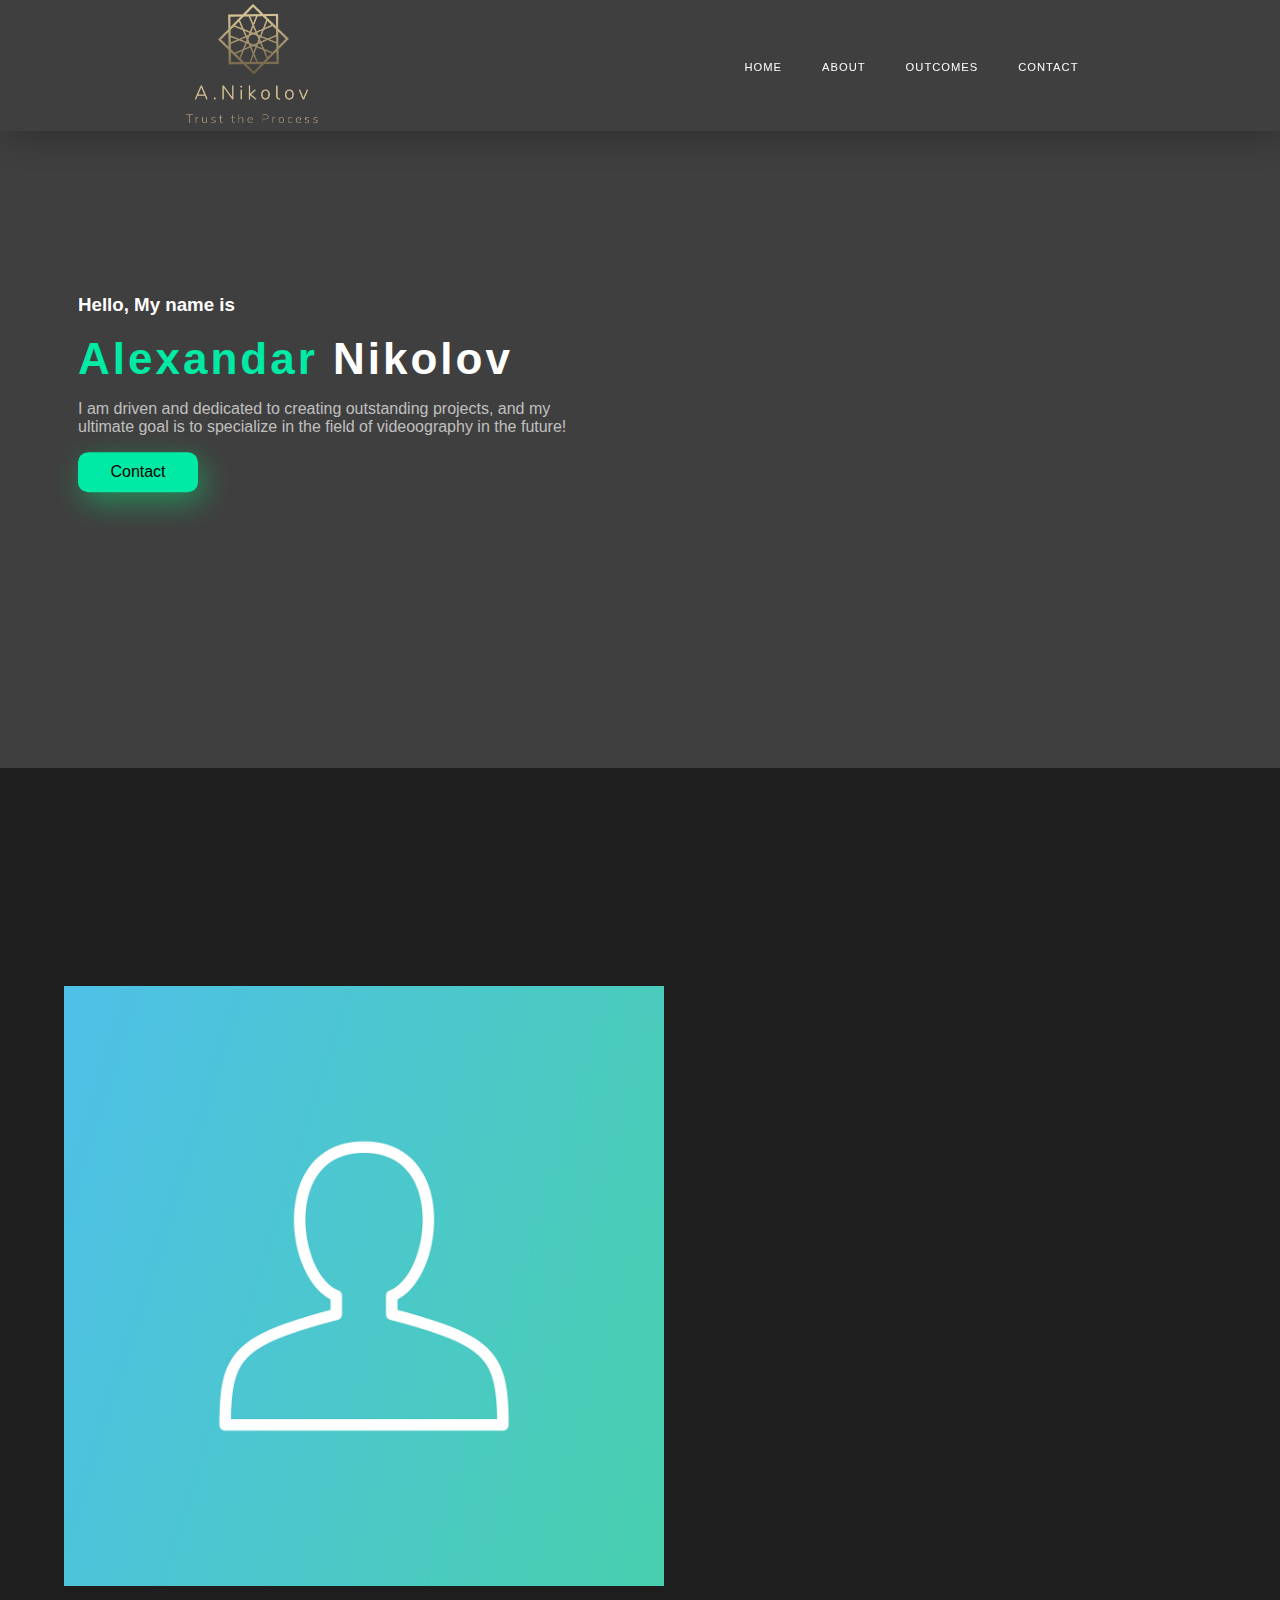
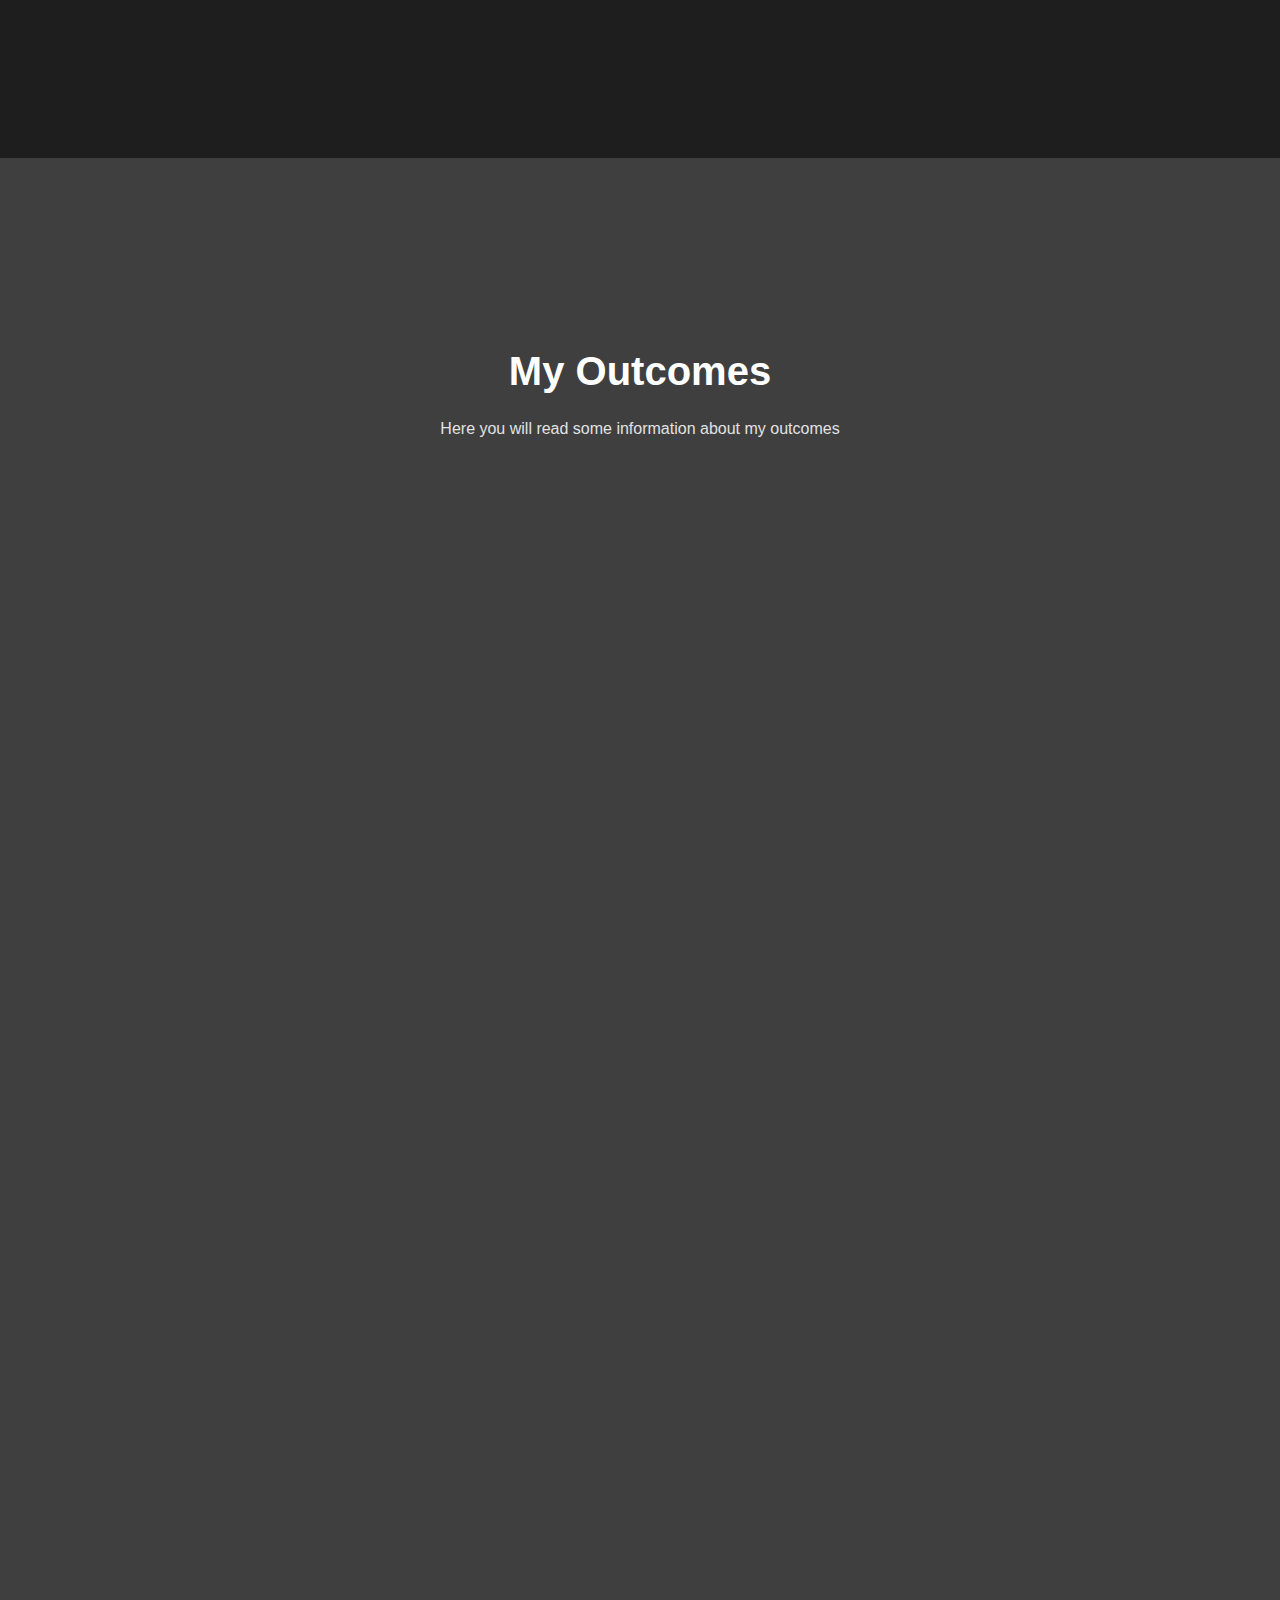
==== index.html @ 7e5e8412 "first commit" ====
<!DOCTYPE html>
<html lang="en">
<head>
    <meta charset="UTF-8">
    <meta http-equiv="X-UA-Compatible" content="IE-edge">
    <meta name="viewport" content="width-device-width, initial-scale=1.0">
    <title>Portfolio</title>
    <link rel="stylesheet" href="styles.css">
    <link href="https://unpkg.com/aos@2.3.1/dist/aos.css" rel="stylesheet">
</head>
<body>
    <section id="header">
        <nav>
            <a class="logo" href="#header">
               <img src="img/Logo.png" alt="logo"/>
            </a>
            <ul class="menu">
                <li><a href="#header">Home</a></li>
                <li><a href="#about">About</a></li>
                <li><a href="#work">Outcomes</a></li>
                <li><a href="#contact">Contact</a></li>                   
            </ul>
        </nav>
        <div class="header-heading">
            <h3>Hello, My name is</h3>
            <h1><span>Alexandar</span> Nikolov</h1>
            <p>I am driven and dedicated to creating outstanding projects, and my ultimate goal is to specialize in the field of videoography in the future!</p>
            <a class="header-btn" href="#contact">Contact</a>
        </div>
        
    </section>

    <section id="about" data-aos="fade-down">
        <div class="about-img">
            <img src="img/About.png" alt="about-image">
        </div>
        <div class="about-text" data-aos="fade-up">
            <h2>Web<span>Developer</span></h2>
            <h3>I am a driven Web Developer With A Vission</h3>
            <p>I am an international student from Bulgaria, currently pursuing a specialization in Media within the ICT program at Fontys Hogeschool. 
               I am dedicated to Delivering the best products possible and doing my best to developing and bettering my professional self
            </p>
            <button class="header-btn" href="#work">Read More</button>
        </div>

    </section>

    <section id="work">
        <div class="work-heading">
            <h1>My Outcomes</h1>
            <p>Here you will read some information about my outcomes</p>
        </div>
        <div class="work-container">
<!--Interactive media-->
            <div class="work-box" data-aos="fade-left">
                <div class="work-img">
                    <img src="img/prototyping.png">
                </div>

                <div class="work-text">
                    <h4>Technical skills</h4>
                    <p>Interactive Media, Design, Development</p>
                    <a class="header-btn" href="t_skills.html">Read</a>
                </div>
            </div>
<!--Proffesional skills-->
            <div class="work-box" data-aos="fade-down">
                <div class="work-img">
                    <img src="img/persona.png">
                </div>

                <div class="work-text">
                    <h4>Proffesional skills</h4>
                    <p>Research, Communication</p>
                    <a class="header-btn" href="p_skills.html">Read</a>
                </div>
            </div>

<!--Profesional Identity-->
            <div class="work-box" data-aos="fade-right">
                <div class="work-img">
                    <img src="img/Poster.png">
                </div>

                <div class="work-text">
                    <h4>Profesional Identity</h4>
                    <p>Changes in My Profesional Identity</p>
                    <a class="header-btn" href="pr_identity.html">Read</a>
                </div>
            </div>

        </div>
    </section>
<!--Contact-->
    <section id="contact" data-aos="fade-down">
        <div class="work-heading">
            <h1>Contact Me</h1>
            <p>You can ask me questions here</p>
        </div>
        <form>      
            <input name="name" type="text" class="feedback-input" placeholder="Name" />   
            <input name="email" type="text" class="feedback-input" placeholder="Email" />
            <textarea name="text" class="feedback-input" placeholder="Comment"></textarea>
            <input type="submit" value="SUBMIT"/>
        </form>
    </section>

    <script src="https://unpkg.com/aos@2.3.1/dist/aos.js"></script>

    <script>
        AOS.init();
    </script>

</body>
---- styles.css ----
html{
    scroll-behavior: smooth;
}

body{
    margin: 0;
    padding: 0;
    box-sizing: border-box;
    background-color: #3f3f3f;
    font-family: 'poppins' , sans-serif;
}

ul{
    list-style: none;
}

a{
    text-decoration: none;

}

button{
    outline: none;
    border: none;
}

.logo img{
    width: 140px;
}

/* Navigation */

nav{
    display: flex;
    justify-content: space-around;
    align-items: center;
    box-shadow: 5px 10px 30px rgba(0, 0, 0, 0.2);
    position: fixed;
    left: 0;
    top: 0;
    width: 100%;
    z-index: 1;
    background-color: #3f3f3f;
}

nav ul{
    display: flex;
}

nav ul li a{
    font-family: 'poppins' , sans-serif;
    height: 40px;
    line-height: 43px;
    margin: 3px;
    padding: 0px 17px;
    display: flex;
    font-size: 0.7rem;
    text-transform: uppercase;
    font-weight: 500;
    color: #fff;
    letter-spacing: 1px;
    transition: 0.6s ease;
}

nav ul li a:hover{
    border-bottom: 2px solid #00e9a5;
    box-shadow: 5px 10px 30px rgba(0, 255, 128, 0.4);
}

.active{
    border-bottom: 2px solid #00e9a5;
    box-shadow: 5px 10px 30px rgba(0, 255, 128, 0.4);
}

#header{
    width: 100%;
    height: 768px;
    background-repeat: no-repeat;
    position: relative;
    background-size: cover;
    background-image: url();
}

.header-heading{
    width: 500px;
    position: absolute;
    left: 10%;
    top: 50%;
    color: #fff;
    transform: translate(-10%,-50%);
}

.header-heading h1{
    font-size: 44px;
    margin: 0px;
    letter-spacing: 3px;
}

.header-heading h1 span{
    color: #00e9a5;
}

.header-heading p{
    color: #c0c0c0;
}

.header-btn{
    width: 120px;
    height: 40px;
    display: flex;
    justify-content: center;
    align-items: center;
    background-color: #00e9a5;
    box-shadow: 5px 10px 30px rgba(0, 255, 128, 0.4);
    border-radius: 10px;
    color: #000;
    margin-top: 15px;
    transition: 0.6s ease-in-out;
}

/* About */
#about{
    width: 100%;
    height: 110vh;
    background-color: #1e1e1e;
    display: flex;
    box-sizing: border-box;
    align-items: center;
    justify-content: space-between;
    padding: 50px 5% 0px 5%;
    position: relative;
}

.about-img{
    width: 50%;
}

.about-img img{
    width: 600px;
}

.about-text{
    width: 45%;
    color: #fff;
}

.about-text h2{
    font-size: 2rem;
    font-weight: 600;
}

.about-text h2 span{
    color: #00e9a5;
}

.about-text h3{
    color: #00ff73;
}

.about-text p{
    width: 500px;
    color: #c0c0c0;
}

/* Work */

#work{
    width: 100%;
    height: 110vh;
    display: flex;
    box-sizing: border-box;
    align-items: center;
    justify-content: center;
    flex-direction: column;
    padding: 40px 0px;
}

.work-container{
    display: flex;
    align-items: center;
    justify-content: center;
}

.work-box{
    background-color: #fff;
    width: 370px;
    height: 490px;
    margin: 20px;
    border-radius: 10px;
    overflow: hidden;
    box-shadow: 2px 2px 12px rgba(0, 0, 0, 0.2);
    position: relative;
}

.work-img{
    width: 100%;
    height: 60%;
}

.work-img img{
    width: 100%;
    height: 100%;
}

.work-text{
    width: 100%;
    height: 35%;
    display: flex;
    align-items: center;
    justify-content: center;
    flex-direction: column;
}

.work-text p{
    text-align: center;
}

.work-heading{
    text-align: center;
    color: #fff;
    margin: 20px 0px;
}

.work-heading h1{
    font-size: 2.5rem;
}

.work-heading p{
    color: #e2e2e2;
}

/* Contact */
#contact{
    width: 100%;
    display: flex;
    align-items: center;
    justify-content: center;
    flex-direction: column;
    padding: 40px 0px;
    background: #1e1e1e;
}

form { 
  max-width:420px; 
  margin:50px auto; 
}

.feedback-input {
  color:white;
  font-family: Helvetica, Arial, sans-serif;
  font-weight:500;
  font-size: 18px;
  border-radius: 5px;
  line-height: 22px;
  background-color: transparent;
  border:2px solid #00e9a5;
  transition: all 0.3s;
  padding: 13px;
  margin-bottom: 15px;
  width:100%;
  box-sizing: border-box;
  outline:0;
}

.feedback-input:focus { 
  border:2px solid #00e9a5; 
}

textarea {
  height: 150px;
  line-height: 150%;
  resize:vertical;
}

[type="submit"] {
  font-family: 'Montserrat', Arial, Helvetica, sans-serif;
  width: 100%;
  background:#00e9a5;
  border-radius:5px;
  border:0;
  cursor:pointer;
  color:white;
  font-size:24px;
  padding-top:10px;
  padding-bottom:10px;
  transition: all 0.3s;
  margin-top:-4px;
  font-weight:700;
}
[type="submit"]:hover { 
  background:rgba(0, 255, 128, 0.4); 
}

/* Background */

#hero {
    background-color: #3f3f3f;
    position: relative;
    overflow: hidden;
    font-family: "Montserrat", sans-serif;
    z-index: 0;
    margin-top: 1vh;
}
  
.cube {
    position: absolute;
    top: 80vh;
    left: 45vw;
    width: 10px;
    height: 10px;
    border: solid 1px #00e9a5;
    transform-origin: top left;
    transform: scale(0) rotate(0deg) translate(-50%, -50%);
    animation: cube 12s ease-in forwards infinite;
            animation: cube 12s ease-in forwards infinite;
}
.cube:nth-child(2n) {
    border-color: #00e9a5;
}
  .cube:nth-child(2) {
    -webkit-animation-delay: 2s;
            animation-delay: 2s;
    left: 25vw;
    top: 40vh;
}
.cube:nth-child(3) {
    -webkit-animation-delay: 4s;
            animation-delay: 4s;
    left: 75vw;
    top: 50vh;
}
.cube:nth-child(4) {
    -webkit-animation-delay: 6s;
            animation-delay: 6s;
    left: 90vw;
    top: 10vh;
}
.cube:nth-child(5) {
    -webkit-animation-delay: 8s;
            animation-delay: 8s;
    left: 10vw;
    top: 85vh;
}
.cube:nth-child(6) {
    -webkit-animation-delay: 10s;
            animation-delay: 10s;
    left: 50vw;
    top: 10vh;
}
  
@keyframes cube {
    from {
      transform: scale(0) rotate(0deg) translate(-50%, -50%);
      opacity: 1;
    }
    to {
      transform: scale(20) rotate(960deg) translate(-50%, -50%);
      opacity: 0;
    }
  }
  
  @keyframes cube {
    from {
      transform: scale(0) rotate(0deg) translate(-50%, -50%);
      opacity: 1;
    }
    to {
      transform: scale(20) rotate(960deg) translate(-50%, -50%);
      opacity: 0;
    }
  }

#header_t{
width: 100%;
height: 140px;
background-repeat: no-repeat;
position: relative;
background-size: cover;
}
/* Article */

#tech {
    width: 90%;
    background-color: #1e1e1e;
    position: relative;
    height: 400px;
    flex-direction: column;
    align-items: center;
    left: 5%;
    box-shadow: 0 4px 8px rgba(0, 0, 0, 0.1); 
    border-radius: 8px; 
    justify-content: space-between

}

#tech header {
    background-color: #00e9a5;
    box-shadow: 0 4px 8px rgba(0, 0, 0, 0.1);
    border-radius: 8px;
    text-align: center;
    color: beige;
    font-size: 1.5rem
}
#tech p{
    color: beige;
    text-indent: 50px;
    text-align: justify;
    letter-spacing: 3px;
    flex: 1;
    overflow: auto; 
}

#tech a{
    color:#fff;
    text-decoration: underline;
}
/* Footer */
@import url('https://fonts.googleapis.com/css2?family=Poppins:wght@300;400;500;600;700&display=swap');

.container{
	max-width: 1170px;
	margin:auto;
}
.row{
	display: flex;
	flex-wrap: wrap;
}
ul{
	list-style: none;
}
.footer{
	background-color: #1e1e1e;
    padding: 70px 0;
    margin-top: 1%;
}
.footer-col{
   width: 25%;
   padding: 0 15px;
}
.footer-col h4{
	font-size: 18px;
	color: #ffffff;
	text-transform: capitalize;
	margin-bottom: 35px;
	font-weight: 500;
	position: relative;
}
.footer-col h4::before{
	content: '';
	position: absolute;
	left:0;
	bottom: -10px;
	background-color: #00e9a5;
	height: 2px;
	box-sizing: border-box;
	width: 50px;
}
.footer-col ul li:not(:last-child){
	margin-bottom: 10px;
}
.footer-col ul li a{
	font-size: 16px;
	text-transform: capitalize;
	color: #ffffff;
	text-decoration: none;
	font-weight: 300;
	color: #bbbbbb;
	display: block;
	transition: all 0.3s ease;
}
.footer-col ul li a:hover{
	color: #ffffff;
	padding-left: 8px;
}
.footer-col .social-links a{
	display: inline-block;
	height: 40px;
	width: 40px;
	background-color: rgba(255,255,255,0.2);
	margin:0 10px 10px 0;
	text-align: center;
	line-height: 40px;
	border-radius: 50%;
	color: #ffffff;
	transition: all 0.5s ease;
}
.footer-col .social-links a:hover{
	color: #1e1e1e;
	background-color: #ffffff;
}

/*responsive*/
@media(max-width: 767px){
  .footer-col{
    width: 50%;
    margin-bottom: 30px;
}
}
@media(max-width: 574px){
  .footer-col{
    width: 100%;
}
}
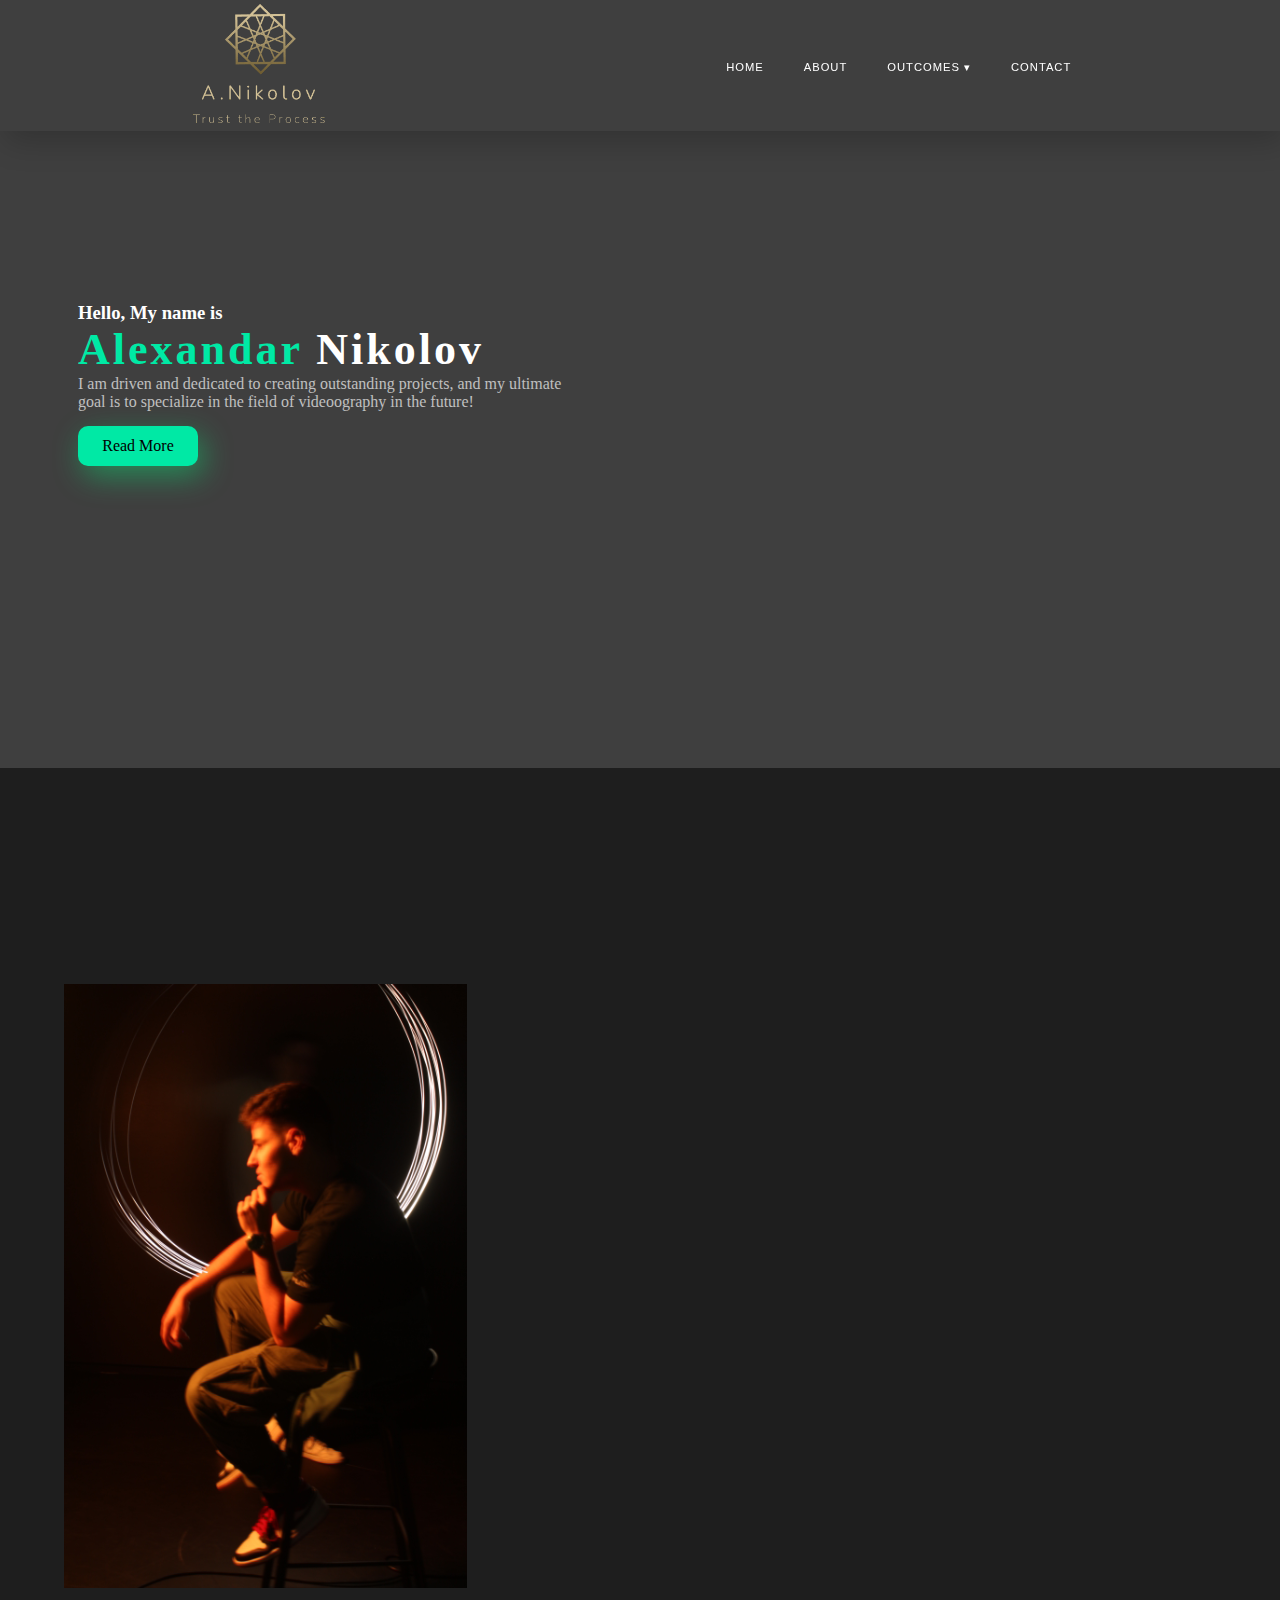
==== commit ecacfb63: "Add files via upload" ====
--- a/index.html
+++ b/index.html
@@ -1,114 +1,125 @@
-<!DOCTYPE html>
-<html lang="en">
-<head>
-    <meta charset="UTF-8">
-    <meta http-equiv="X-UA-Compatible" content="IE-edge">
-    <meta name="viewport" content="width-device-width, initial-scale=1.0">
-    <title>Portfolio</title>
-    <link rel="stylesheet" href="styles.css">
-    <link href="https://unpkg.com/aos@2.3.1/dist/aos.css" rel="stylesheet">
-</head>
-<body>
-    <section id="header">
-        <nav>
-            <a class="logo" href="#header">
-               <img src="img/Logo.png" alt="logo"/>
-            </a>
-            <ul class="menu">
-                <li><a href="#header">Home</a></li>
-                <li><a href="#about">About</a></li>
-                <li><a href="#work">Outcomes</a></li>
-                <li><a href="#contact">Contact</a></li>                   
-            </ul>
-        </nav>
-        <div class="header-heading">
-            <h3>Hello, My name is</h3>
-            <h1><span>Alexandar</span> Nikolov</h1>
-            <p>I am driven and dedicated to creating outstanding projects, and my ultimate goal is to specialize in the field of videoography in the future!</p>
-            <a class="header-btn" href="#contact">Contact</a>
-        </div>
-        
-    </section>
-
-    <section id="about" data-aos="fade-down">
-        <div class="about-img">
-            <img src="img/About.png" alt="about-image">
-        </div>
-        <div class="about-text" data-aos="fade-up">
-            <h2>Web<span>Developer</span></h2>
-            <h3>I am a driven Web Developer With A Vission</h3>
-            <p>I am an international student from Bulgaria, currently pursuing a specialization in Media within the ICT program at Fontys Hogeschool. 
-               I am dedicated to Delivering the best products possible and doing my best to developing and bettering my professional self
-            </p>
-            <button class="header-btn" href="#work">Read More</button>
-        </div>
-
-    </section>
-
-    <section id="work">
-        <div class="work-heading">
-            <h1>My Outcomes</h1>
-            <p>Here you will read some information about my outcomes</p>
-        </div>
-        <div class="work-container">
-<!--Interactive media-->
-            <div class="work-box" data-aos="fade-left">
-                <div class="work-img">
-                    <img src="img/prototyping.png">
-                </div>
-
-                <div class="work-text">
-                    <h4>Technical skills</h4>
-                    <p>Interactive Media, Design, Development</p>
-                    <a class="header-btn" href="t_skills.html">Read</a>
-                </div>
-            </div>
-<!--Proffesional skills-->
-            <div class="work-box" data-aos="fade-down">
-                <div class="work-img">
-                    <img src="img/persona.png">
-                </div>
-
-                <div class="work-text">
-                    <h4>Proffesional skills</h4>
-                    <p>Research, Communication</p>
-                    <a class="header-btn" href="p_skills.html">Read</a>
-                </div>
-            </div>
-
-<!--Profesional Identity-->
-            <div class="work-box" data-aos="fade-right">
-                <div class="work-img">
-                    <img src="img/Poster.png">
-                </div>
-
-                <div class="work-text">
-                    <h4>Profesional Identity</h4>
-                    <p>Changes in My Profesional Identity</p>
-                    <a class="header-btn" href="pr_identity.html">Read</a>
-                </div>
-            </div>
-
-        </div>
-    </section>
-<!--Contact-->
-    <section id="contact" data-aos="fade-down">
-        <div class="work-heading">
-            <h1>Contact Me</h1>
-            <p>You can ask me questions here</p>
-        </div>
-        <form>      
-            <input name="name" type="text" class="feedback-input" placeholder="Name" />   
-            <input name="email" type="text" class="feedback-input" placeholder="Email" />
-            <textarea name="text" class="feedback-input" placeholder="Comment"></textarea>
-            <input type="submit" value="SUBMIT"/>
-        </form>
-    </section>
-
-    <script src="https://unpkg.com/aos@2.3.1/dist/aos.js"></script>
-
-    <script>
-        AOS.init();
-    </script>
-
+<!DOCTYPE html>
+<html lang="en">
+<head>
+    <meta charset="UTF-8">
+    <meta http-equiv="X-UA-Compatible" content="IE-edge">
+    <meta name="viewport" content="width-device-width, initial-scale=1.0">
+    <title>Portfolio</title>
+    <link href="https://unpkg.com/boxicons@2.1.4/css/boxicons.min.css" rel="stylesheet">
+    <link rel="icon" type="image/png" href="img\sitelogo.png">
+    <link rel="stylesheet" href="styles.css">
+    <link href="https://unpkg.com/aos@2.3.1/dist/aos.css" rel="stylesheet">
+    <link rel="stylesheet" href="https://cdnjs.cloudflare.com/ajax/libs/font-awesome/6.4.2/css/all.min.css" integrity="sha512-z3gLpd7yknf1YoNbCzqRKc4qyor8gaKU1qmn+CShxbuBusANI9QpRohGBreCFkKxLhei6S9CQXFEbbKuqLg0DA==" crossorigin="anonymous" referrerpolicy="no-referrer">
+</head>
+<body>
+    <section id="header">
+        <nav>
+            <a class="logo" href="#header">
+               <img src="img\Logo.png" alt="logo"/>
+            </a>
+            <ul class="menu">
+                <li><a href="#header">Home</a></li>
+                <li><a href="#about">About</a></li>
+                <li class="dropdown-item">
+                    <a href="#work">Outcomes ▾</a>
+                    <ul class="dropdown">
+                        <li><a href="i_media.html">Interactive media</a></li>
+                        <li><a href="development.html">Development</a></li>
+                        <li><a href="design.html">Design</a></li>
+                        <li><a href="research.html">Research</a></li>
+                        <li><a href="communication.html">Communication</a></li>
+                        <li><a href="pr_identity.html">Professional Identity</a></li>
+                    </ul>
+                </li>
+                <li><a href="#contact">Contact</a></li>                   
+            </ul>
+        </nav>
+        <div class="header-heading">
+            <h3>Hello, My name is</h3>
+            <h1><span>Alexandar</span> Nikolov</h1>
+            <p>I am driven and dedicated to creating outstanding projects, and my ultimate goal is to specialize in the field of videoography in the future!</p>
+            <a class="header-btn" href="#about">Read More</a>
+        </div>
+        
+    </section>
+
+    <section id="about" data-aos="fade-down">
+        <div class="about-img">
+            <img src="img\About_img.JPG" alt="about-image">
+        </div>
+        <div class="about-text" data-aos="fade-up">
+            <h2>Web<span>Developer</span></h2>
+            <h3>I am a driven Web Developer With A Vission</h3>
+            <p>I am an international student from Bulgaria, currently pursuing a specialization in Media within the ICT program at Fontys Hogeschool. 
+               I am dedicated to Delivering the best products possible and doing my best to developing and bettering my professional self
+            </p>
+            <a class="header-btn" href="#contact">Contact Me</a>
+        </div>
+
+    </section>
+
+    <section class="work" id="work" data-aos="fade-down">
+        <div class="work-container">
+            <h1>Learning Outcomes</h1>
+            <div class="row">
+                <article class="requirement" data-aos="fade-right">
+                    <i class="bx bxs-color"></i>
+                    <h2>Interactive Media</h2>
+                    <p>Learn more about my ventures in the world of UX design</p>
+                    <a href="i_media.html" class="btn">read more</a>
+                </article>
+                <article class="requirement" data-aos="fade-down">
+                    <i class="bx bx-package"></i>
+                    <h2>Development</h2>
+                    <p>My journey into the world of programming. Tools, challenges and solutions.</p>
+                    <a href="development.html" class="btn">read more</a>
+                </article>
+                <article class="requirement" data-aos="fade-left">
+                    <i class="bx bx-paint"></i>
+                    <h2>Design</h2>
+                    <p>Creating visual masterpieces with the help of different techniques and tools</p>
+                    <a href="design.html" class="btn">read more</a>
+                </article>
+                <article class="requirement" data-aos="fade-right">
+                    <i class="bx bx-search-alt-2"></i>
+                    <h2>Research</h2>
+                    <p>How curiosity can be used for my growth as a Person and as a Proffesional</p>
+                    <a href="research.html" class="btn">read more</a>
+                </article>
+                <article class="requirement" data-aos="fade-up">
+                    <i class="bx bx-message-rounded-dots"></i>
+                    <h2>Communication</h2>
+                    <p>How is communication with our stakeholders and clients handled</p>
+                    <a href="communication.html" class="btn">read more</a>
+                </article>
+                <article class="requirement" data-aos="fade-left">
+                    <i class="bx bx-briefcase"></i>
+                    <h2>Professional Identity</h2>
+                    <p>Reflection on my growth as a person and as a professional.</p>
+                    <a href="pr_identity.html" class="btn">read more</a>
+                </article>
+            </div>
+        </div>
+    </section>
+
+<!--Contact-->
+    <section id="contact" data-aos="fade-down">
+        <div class="work-heading">
+            <h1>Contact Me</h1>
+            <p>You can ask me questions here</p>
+        </div>
+        <form action="https://formsubmit.co/577ed68bc2e231ecee3746586eb6f217" method="POST">      
+            <input name="name" type="text" class="feedback-input" placeholder="Name" />   
+            <input name="email" type="text" class="feedback-input" placeholder="Email" />
+            <textarea name="text" class="feedback-input" placeholder="Comment"></textarea>
+            <input type="submit" value="SUBMIT"/>
+        </form>
+    </section>
+
+    <script src="https://unpkg.com/aos@2.3.1/dist/aos.js"></script>
+
+    <script>
+        AOS.init();
+    </script>
+
 </body>--- a/styles.css
+++ b/styles.css
@@ -1,503 +1,934 @@
-html{
-    scroll-behavior: smooth;
-}
-
-body{
-    margin: 0;
-    padding: 0;
-    box-sizing: border-box;
-    background-color: #3f3f3f;
-    font-family: 'poppins' , sans-serif;
-}
-
-ul{
-    list-style: none;
-}
-
-a{
-    text-decoration: none;
-
-}
-
-button{
-    outline: none;
-    border: none;
-}
-
-.logo img{
-    width: 140px;
-}
-
-/* Navigation */
-
-nav{
-    display: flex;
-    justify-content: space-around;
-    align-items: center;
-    box-shadow: 5px 10px 30px rgba(0, 0, 0, 0.2);
-    position: fixed;
-    left: 0;
-    top: 0;
-    width: 100%;
-    z-index: 1;
-    background-color: #3f3f3f;
-}
-
-nav ul{
-    display: flex;
-}
-
-nav ul li a{
-    font-family: 'poppins' , sans-serif;
-    height: 40px;
-    line-height: 43px;
-    margin: 3px;
-    padding: 0px 17px;
-    display: flex;
-    font-size: 0.7rem;
-    text-transform: uppercase;
-    font-weight: 500;
-    color: #fff;
-    letter-spacing: 1px;
-    transition: 0.6s ease;
-}
-
-nav ul li a:hover{
-    border-bottom: 2px solid #00e9a5;
-    box-shadow: 5px 10px 30px rgba(0, 255, 128, 0.4);
-}
-
-.active{
-    border-bottom: 2px solid #00e9a5;
-    box-shadow: 5px 10px 30px rgba(0, 255, 128, 0.4);
-}
-
-#header{
-    width: 100%;
-    height: 768px;
-    background-repeat: no-repeat;
-    position: relative;
-    background-size: cover;
-    background-image: url();
-}
-
-.header-heading{
-    width: 500px;
-    position: absolute;
-    left: 10%;
-    top: 50%;
-    color: #fff;
-    transform: translate(-10%,-50%);
-}
-
-.header-heading h1{
-    font-size: 44px;
-    margin: 0px;
-    letter-spacing: 3px;
-}
-
-.header-heading h1 span{
-    color: #00e9a5;
-}
-
-.header-heading p{
-    color: #c0c0c0;
-}
-
-.header-btn{
-    width: 120px;
-    height: 40px;
-    display: flex;
-    justify-content: center;
-    align-items: center;
-    background-color: #00e9a5;
-    box-shadow: 5px 10px 30px rgba(0, 255, 128, 0.4);
-    border-radius: 10px;
-    color: #000;
-    margin-top: 15px;
-    transition: 0.6s ease-in-out;
-}
-
-/* About */
-#about{
-    width: 100%;
-    height: 110vh;
-    background-color: #1e1e1e;
-    display: flex;
-    box-sizing: border-box;
-    align-items: center;
-    justify-content: space-between;
-    padding: 50px 5% 0px 5%;
-    position: relative;
-}
-
-.about-img{
-    width: 50%;
-}
-
-.about-img img{
-    width: 600px;
-}
-
-.about-text{
-    width: 45%;
-    color: #fff;
-}
-
-.about-text h2{
-    font-size: 2rem;
-    font-weight: 600;
-}
-
-.about-text h2 span{
-    color: #00e9a5;
-}
-
-.about-text h3{
-    color: #00ff73;
-}
-
-.about-text p{
-    width: 500px;
-    color: #c0c0c0;
-}
-
-/* Work */
-
-#work{
-    width: 100%;
-    height: 110vh;
-    display: flex;
-    box-sizing: border-box;
-    align-items: center;
-    justify-content: center;
-    flex-direction: column;
-    padding: 40px 0px;
-}
-
-.work-container{
-    display: flex;
-    align-items: center;
-    justify-content: center;
-}
-
-.work-box{
-    background-color: #fff;
-    width: 370px;
-    height: 490px;
-    margin: 20px;
-    border-radius: 10px;
-    overflow: hidden;
-    box-shadow: 2px 2px 12px rgba(0, 0, 0, 0.2);
-    position: relative;
-}
-
-.work-img{
-    width: 100%;
-    height: 60%;
-}
-
-.work-img img{
-    width: 100%;
-    height: 100%;
-}
-
-.work-text{
-    width: 100%;
-    height: 35%;
-    display: flex;
-    align-items: center;
-    justify-content: center;
-    flex-direction: column;
-}
-
-.work-text p{
-    text-align: center;
-}
-
-.work-heading{
-    text-align: center;
-    color: #fff;
-    margin: 20px 0px;
-}
-
-.work-heading h1{
-    font-size: 2.5rem;
-}
-
-.work-heading p{
-    color: #e2e2e2;
-}
-
-/* Contact */
-#contact{
-    width: 100%;
-    display: flex;
-    align-items: center;
-    justify-content: center;
-    flex-direction: column;
-    padding: 40px 0px;
-    background: #1e1e1e;
-}
-
-form { 
-  max-width:420px; 
-  margin:50px auto; 
-}
-
-.feedback-input {
-  color:white;
-  font-family: Helvetica, Arial, sans-serif;
-  font-weight:500;
-  font-size: 18px;
-  border-radius: 5px;
-  line-height: 22px;
-  background-color: transparent;
-  border:2px solid #00e9a5;
-  transition: all 0.3s;
-  padding: 13px;
-  margin-bottom: 15px;
-  width:100%;
-  box-sizing: border-box;
-  outline:0;
-}
-
-.feedback-input:focus { 
-  border:2px solid #00e9a5; 
-}
-
-textarea {
-  height: 150px;
-  line-height: 150%;
-  resize:vertical;
-}
-
-[type="submit"] {
-  font-family: 'Montserrat', Arial, Helvetica, sans-serif;
-  width: 100%;
-  background:#00e9a5;
-  border-radius:5px;
-  border:0;
-  cursor:pointer;
-  color:white;
-  font-size:24px;
-  padding-top:10px;
-  padding-bottom:10px;
-  transition: all 0.3s;
-  margin-top:-4px;
-  font-weight:700;
-}
-[type="submit"]:hover { 
-  background:rgba(0, 255, 128, 0.4); 
-}
-
-/* Background */
-
-#hero {
-    background-color: #3f3f3f;
-    position: relative;
-    overflow: hidden;
-    font-family: "Montserrat", sans-serif;
-    z-index: 0;
-    margin-top: 1vh;
-}
-  
-.cube {
-    position: absolute;
-    top: 80vh;
-    left: 45vw;
-    width: 10px;
-    height: 10px;
-    border: solid 1px #00e9a5;
-    transform-origin: top left;
-    transform: scale(0) rotate(0deg) translate(-50%, -50%);
-    animation: cube 12s ease-in forwards infinite;
-            animation: cube 12s ease-in forwards infinite;
-}
-.cube:nth-child(2n) {
-    border-color: #00e9a5;
-}
-  .cube:nth-child(2) {
-    -webkit-animation-delay: 2s;
-            animation-delay: 2s;
-    left: 25vw;
-    top: 40vh;
-}
-.cube:nth-child(3) {
-    -webkit-animation-delay: 4s;
-            animation-delay: 4s;
-    left: 75vw;
-    top: 50vh;
-}
-.cube:nth-child(4) {
-    -webkit-animation-delay: 6s;
-            animation-delay: 6s;
-    left: 90vw;
-    top: 10vh;
-}
-.cube:nth-child(5) {
-    -webkit-animation-delay: 8s;
-            animation-delay: 8s;
-    left: 10vw;
-    top: 85vh;
-}
-.cube:nth-child(6) {
-    -webkit-animation-delay: 10s;
-            animation-delay: 10s;
-    left: 50vw;
-    top: 10vh;
-}
-  
-@keyframes cube {
-    from {
-      transform: scale(0) rotate(0deg) translate(-50%, -50%);
-      opacity: 1;
-    }
-    to {
-      transform: scale(20) rotate(960deg) translate(-50%, -50%);
-      opacity: 0;
-    }
-  }
-  
-  @keyframes cube {
-    from {
-      transform: scale(0) rotate(0deg) translate(-50%, -50%);
-      opacity: 1;
-    }
-    to {
-      transform: scale(20) rotate(960deg) translate(-50%, -50%);
-      opacity: 0;
-    }
-  }
-
-#header_t{
-width: 100%;
-height: 140px;
-background-repeat: no-repeat;
-position: relative;
-background-size: cover;
-}
-/* Article */
-
-#tech {
-    width: 90%;
-    background-color: #1e1e1e;
-    position: relative;
-    height: 400px;
-    flex-direction: column;
-    align-items: center;
-    left: 5%;
-    box-shadow: 0 4px 8px rgba(0, 0, 0, 0.1); 
-    border-radius: 8px; 
-    justify-content: space-between
-
-}
-
-#tech header {
-    background-color: #00e9a5;
-    box-shadow: 0 4px 8px rgba(0, 0, 0, 0.1);
-    border-radius: 8px;
-    text-align: center;
-    color: beige;
-    font-size: 1.5rem
-}
-#tech p{
-    color: beige;
-    text-indent: 50px;
-    text-align: justify;
-    letter-spacing: 3px;
-    flex: 1;
-    overflow: auto; 
-}
-
-#tech a{
-    color:#fff;
-    text-decoration: underline;
-}
-/* Footer */
-@import url('https://fonts.googleapis.com/css2?family=Poppins:wght@300;400;500;600;700&display=swap');
-
-.container{
-	max-width: 1170px;
-	margin:auto;
-}
-.row{
-	display: flex;
-	flex-wrap: wrap;
-}
-ul{
-	list-style: none;
-}
-.footer{
-	background-color: #1e1e1e;
-    padding: 70px 0;
-    margin-top: 1%;
-}
-.footer-col{
-   width: 25%;
-   padding: 0 15px;
-}
-.footer-col h4{
-	font-size: 18px;
-	color: #ffffff;
-	text-transform: capitalize;
-	margin-bottom: 35px;
-	font-weight: 500;
-	position: relative;
-}
-.footer-col h4::before{
-	content: '';
-	position: absolute;
-	left:0;
-	bottom: -10px;
-	background-color: #00e9a5;
-	height: 2px;
-	box-sizing: border-box;
-	width: 50px;
-}
-.footer-col ul li:not(:last-child){
-	margin-bottom: 10px;
-}
-.footer-col ul li a{
-	font-size: 16px;
-	text-transform: capitalize;
-	color: #ffffff;
-	text-decoration: none;
-	font-weight: 300;
-	color: #bbbbbb;
-	display: block;
-	transition: all 0.3s ease;
-}
-.footer-col ul li a:hover{
-	color: #ffffff;
-	padding-left: 8px;
-}
-.footer-col .social-links a{
-	display: inline-block;
-	height: 40px;
-	width: 40px;
-	background-color: rgba(255,255,255,0.2);
-	margin:0 10px 10px 0;
-	text-align: center;
-	line-height: 40px;
-	border-radius: 50%;
-	color: #ffffff;
-	transition: all 0.5s ease;
-}
-.footer-col .social-links a:hover{
-	color: #1e1e1e;
-	background-color: #ffffff;
-}
-
-/*responsive*/
-@media(max-width: 767px){
-  .footer-col{
-    width: 50%;
-    margin-bottom: 30px;
-}
-}
-@media(max-width: 574px){
-  .footer-col{
-    width: 100%;
-}
-}+html{
+    scroll-behavior: smooth;
+}
+
+* {
+    margin: 0;
+    padding: 0;
+    scroll-behavior: smooth;
+    box-sizing: border-box;
+    font-family: "poppins";
+    outline: none;
+    border: none;
+}
+
+body{
+    margin: 0;
+    padding: 0;
+    box-sizing: border-box;
+    background-color: #3f3f3f;
+    font-family: 'poppins' , sans-serif;
+}
+
+
+ul{
+    list-style: none;
+}
+
+a{
+    text-decoration: none;
+
+}
+
+button{
+    outline: none;
+    border: none;
+}
+
+.logo img{
+    width: 140px;
+}
+
+/* Navigation */
+
+nav{
+    display: flex;
+    justify-content: space-around;
+    align-items: center;
+    box-shadow: 5px 10px 30px rgba(0, 0, 0, 0.2);
+    position: fixed;
+    left: 0;
+    top: 0;
+    width: 100%;
+    z-index: 1;
+    background-color: #3f3f3f;
+}
+
+nav ul{
+    display: flex;
+}
+
+nav ul li a{
+    font-family: 'poppins' , sans-serif;
+    height: 40px;
+    line-height: 43px;
+    margin: 3px;
+    padding: 0px 17px;
+    display: flex;
+    font-size: 0.7rem;
+    text-transform: uppercase;
+    font-weight: 500;
+    color: #fff;
+    letter-spacing: 1px;
+    transition: 0.6s ease;
+}
+
+nav ul li a:hover{
+    border-bottom: 2px solid #00e9a5;
+    box-shadow: 5px 10px 30px rgba(0, 255, 128, 0.4);
+}
+
+.dropdown {
+    background: #3f3f3f;
+    position: absolute;
+    z-index: 100;
+    display: none;
+}
+
+.active{
+    border-bottom: 2px solid #00e9a5;
+    box-shadow: 5px 10px 30px rgba(0, 255, 128, 0.4);
+}
+nav .menu {
+    display: flex;
+}
+
+nav .menu li {
+    position: relative;
+}
+
+nav .menu .dropdown {
+    display: none;
+    position: absolute;
+    top: 100%;
+    left: 0;
+    z-index: 1;
+    background: #3f3f3f;
+    border-top: 2px solid #00e9a5;
+    padding: 10px 0; 
+    width: 250px; 
+}
+
+nav .menu .dropdown li {
+    display: block;
+    margin: 5px 0; 
+}
+
+nav .menu .dropdown li a {
+    padding: 8px 20px;
+    color: #fff;
+    text-decoration: none;
+    display: block;
+    font-size: 0.9rem; 
+}
+
+nav .menu .dropdown-item:hover .dropdown {
+    display: block;
+}
+
+nav .menu .dropdown-item:hover .dropdown,
+nav .menu .dropdown:hover {
+    display: block;
+}
+
+nav .menu .dropdown-item:hover > a {
+    border-bottom: 2px solid #00e9a5;
+    box-shadow: 5px 10px 30px rgba(0, 255, 128, 0.4);
+}
+
+#header{
+    width: 100%;
+    height: 768px;
+    background-repeat: no-repeat;
+    position: relative;
+    background-size: cover;
+    background-image: url();
+}
+
+.header-heading{
+    width: 500px;
+    position: absolute;
+    left: 10%;
+    top: 50%;
+    color: #fff;
+    transform: translate(-10%,-50%);
+}
+
+.header-heading h1{
+    font-size: 44px;
+    margin: 0px;
+    letter-spacing: 3px;
+}
+
+.header-heading h1 span{
+    color: #00e9a5;
+}
+
+.header-heading p{
+    color: #c0c0c0;
+}
+
+.header-btn{
+    width: 120px;
+    height: 40px;
+    display: flex;
+    justify-content: center;
+    align-items: center;
+    background-color: #00e9a5;
+    box-shadow: 5px 10px 30px rgba(0, 255, 128, 0.4);
+    border-radius: 10px;
+    color: #000;
+    margin-top: 15px;
+    transition: 0.6s ease-in-out;
+}
+
+/* About */
+#about{
+    width: 100%;
+    height: 110vh;
+    background-color: #1e1e1e;
+    display: flex;
+    box-sizing: border-box;
+    align-items: center;
+    justify-content: space-between;
+    padding: 50px 5% 0px 5%;
+    position: relative;
+}
+
+.about-img{
+    width: 50%;
+}
+
+.about-img img{
+    max-width: 70%;
+    max-height: 70%;
+    overflow: hidden;
+}
+
+.about-text{
+    width: 45%;
+    color: #fff;
+}
+
+.about-text h2{
+    font-size: 2rem;
+    font-weight: 600;
+}
+
+.about-text h2 span{
+    color: #00e9a5;
+}
+
+.about-text h3{
+    color: #00ff73;
+}
+
+.about-text p{
+    width: 500px;
+    color: #c0c0c0;
+}
+
+/* Work */
+
+#work{
+    font-weight: 300;
+    font-size: 14px;
+    margin: 0;
+    scroll-behavior: smooth;
+    box-sizing: border-box;
+    font-family: "poppins";
+    outline: none;
+    border: none;
+    min-height: 100vh;
+    padding: 110px 3% 60px;
+    background-color: #3f3f3f;
+}
+
+.work-container{
+    font-weight: 300;
+    font-size: 14px;
+    padding: 0;
+    scroll-behavior: smooth;
+    box-sizing: border-box;
+    font-family: "poppins";
+    outline: none;
+    border: none;
+    color: #ffffff;
+    width: 100%;
+    margin: 0 auto;
+
+}
+
+#work h1{
+    font-size: 2rem;
+    font-weight: 600;
+    color: #fff;
+    text-align: center;
+    margin-bottom: 5%;
+}
+
+
+
+#work .row{
+    font-weight: 300;
+    font-size: 14px;
+    color: #ffffff;
+    padding: 0;
+    scroll-behavior: smooth;
+    box-sizing: border-box;
+    font-family: "poppins";
+    outline: none;
+    border: none;
+    display: flex;
+    flex-wrap: wrap;
+    justify-content: center;
+    margin: -10px;
+    position: relative;
+    overflow: hidden;
+    border-radius: 8px;
+}
+
+#work .requirement{
+    font-weight: 300;
+    color: #ffffff;
+    scroll-behavior: smooth;
+    box-sizing: border-box;
+    font-family: "poppins";
+    outline: none;
+    text-align: center;
+    padding: 25px 10px;
+    border-radius: 5px;
+    font-size: 14px;
+    cursor: pointer;
+    background: transparent;
+    transition: transform 0.5s, #00e9a5 0.5s;
+    width: 30%;
+    border: 2px solid #00e9a5;
+    margin: 10px;
+}
+
+.requirement:hover{
+    background: #00e9a5;
+    color: #fff;
+    transform: scale(1.05);
+}
+.requirement:hover i{
+    color: #ffffff;
+}
+
+.requirement i{
+    text-align: center;
+    cursor: pointer;
+    margin: 0;
+    padding: 0;
+    scroll-behavior: smooth;
+    box-sizing: border-box;
+    outline: none;
+    border: none;
+    font-family: boxicons!important;
+    font-weight: 400;
+    font-style: normal;
+    font-variant: normal;
+    line-height: 1;
+    text-rendering: auto;
+    display: inline-block;
+    text-transform: none;
+    font-size: 40px;
+    margin-bottom: 10px;
+    color: #00e9a5;
+}
+
+.work h2{
+    color: #ffffff;
+    text-align: center;
+    cursor: pointer;
+    margin: 0;
+    padding: 0;
+    scroll-behavior: smooth;
+    box-sizing: border-box;
+    font-family: "poppins";
+    outline: none;
+    border: none;
+    font-weight: 600;
+    margin-bottom: 15px;
+}
+
+.requirement p{
+    font-weight: 300;
+    color: #ffffff;
+    text-align: center;
+    font-size: 18px;
+    cursor: pointer;
+    margin: 0;
+    padding: 0;
+    scroll-behavior: smooth;
+    box-sizing: border-box;
+    font-family: "poppins";
+    outline: none;
+    border: none;
+    margin-bottom: 10px;
+}
+
+.requirement a{
+    text-align: center;
+    margin: 0;
+    scroll-behavior: smooth;
+    box-sizing: border-box;
+    font-family: "poppins";
+    display: inline-block;
+    font-size: 1.6rem;
+    padding: 1rem 2.8rem;
+    border-radius: 40px;
+    color: #ffffff;
+    background: #00e9a5;
+    font-weight: 600;
+    text-decoration: none;
+    letter-spacing: 1px;
+    border: none;
+    outline: none;
+    transition: .5s ease;
+    margin-bottom: 10px;
+    margin-top: 10px;
+}
+
+.btn:hover{
+    background: #00ff73;
+    color: #ffffff;
+    border: 1px solid #00e9a5 ;
+}
+
+
+/* Contact */
+
+.work-heading h1 {
+    color: #ffffff;
+    margin: 0;
+    padding: 0;
+    scroll-behavior: smooth;
+    box-sizing: border-box;
+    font-family: "poppins";
+    outline: none;
+    border: none;
+    text-align: center;
+    margin-bottom: 60px;
+    font-weight: 600;
+    position: relative;
+}
+
+.work-heading p{
+    color: #ffffff;
+    margin: 0;
+    padding: 0;
+    scroll-behavior: smooth;
+    box-sizing: border-box;
+    font-family: "poppins";
+    outline: none;
+    border: none;
+    text-align: center;
+    margin-bottom: 60px;
+    font-weight: 600;
+    position: relative;
+}
+
+#contact{
+    width: 100%;
+    display: flex;
+    align-items: center;
+    justify-content: center;
+    flex-direction: column;
+    padding: 40px 0px;
+    background: #1e1e1e;
+}
+
+form { 
+  max-width:420px; 
+  margin:50px auto; 
+}
+
+.feedback-input {
+  color:white;
+  font-family: Helvetica, Arial, sans-serif;
+  font-weight:500;
+  font-size: 18px;
+  border-radius: 5px;
+  line-height: 22px;
+  background-color: transparent;
+  border:2px solid #00e9a5;
+  transition: all 0.3s;
+  padding: 13px;
+  margin-bottom: 15px;
+  width:100%;
+  box-sizing: border-box;
+  outline:0;
+}
+
+.feedback-input:focus { 
+  border:2px solid #00e9a5; 
+}
+
+textarea {
+  height: 150px;
+  line-height: 150%;
+  resize:vertical;
+}
+
+[type="submit"] {
+  font-family: 'Montserrat', Arial, Helvetica, sans-serif;
+  width: 100%;
+  background:#00e9a5;
+  border-radius:5px;
+  border:0;
+  cursor:pointer;
+  color:white;
+  font-size:24px;
+  padding-top:10px;
+  padding-bottom:10px;
+  transition: all 0.3s;
+  margin-top:-4px;
+  font-weight:700;
+}
+[type="submit"]:hover { 
+  background:rgba(0, 255, 128, 0.4); 
+}
+
+/* Background */
+
+#hero {
+    background-color: #3f3f3f;
+    position: relative;
+    overflow: hidden;
+    font-family: "Montserrat", sans-serif;
+    z-index: 0;
+    margin-top: 1vh;
+}
+  
+.cube {
+    position: absolute;
+    top: 80vh;
+    left: 45vw;
+    width: 10px;
+    height: 10px;
+    border: solid 1px #00e9a5;
+    transform-origin: top left;
+    transform: scale(0) rotate(0deg) translate(-50%, -50%);
+    animation: cube 12s ease-in forwards infinite;
+            animation: cube 12s ease-in forwards infinite;
+}
+.cube:nth-child(2n) {
+    border-color: #00e9a5;
+}
+  .cube:nth-child(2) {
+    -webkit-animation-delay: 2s;
+            animation-delay: 2s;
+    left: 25vw;
+    top: 40vh;
+}
+.cube:nth-child(3) {
+    -webkit-animation-delay: 4s;
+            animation-delay: 4s;
+    left: 75vw;
+    top: 50vh;
+}
+.cube:nth-child(4) {
+    -webkit-animation-delay: 6s;
+            animation-delay: 6s;
+    left: 90vw;
+    top: 10vh;
+}
+.cube:nth-child(5) {
+    -webkit-animation-delay: 8s;
+            animation-delay: 8s;
+    left: 10vw;
+    top: 85vh;
+}
+.cube:nth-child(6) {
+    -webkit-animation-delay: 10s;
+            animation-delay: 10s;
+    left: 50vw;
+    top: 10vh;
+}
+  
+@keyframes cube {
+    from {
+      transform: scale(0) rotate(0deg) translate(-50%, -50%);
+      opacity: 1;
+    }
+    to {
+      transform: scale(20) rotate(960deg) translate(-50%, -50%);
+      opacity: 0;
+    }
+  }
+  
+  @keyframes cube {
+    from {
+      transform: scale(0) rotate(0deg) translate(-50%, -50%);
+      opacity: 1;
+    }
+    to {
+      transform: scale(20) rotate(960deg) translate(-50%, -50%);
+      opacity: 0;
+    }
+  }
+
+#header_t{
+width: 100%;
+height: 140px;
+background-repeat: no-repeat;
+position: relative;
+background-size: cover;
+}
+/* Article */
+
+.content h5{
+    color: #00e9a5;
+    margin: 0;
+    padding: 0;
+    scroll-behavior: smooth;
+    box-sizing: border-box;
+    font-family: "poppins";
+    outline: none;
+    border: none;
+    text-align: center;
+    position: relative;
+    font-size: 80px;
+    background-color: #3f3f3f;
+}
+#outcomes {
+    background-color: #504d4d;
+    position: relative;;
+    align-items: center;
+    box-shadow: 0 4px 8px rgba(0, 0, 0, 0.1); 
+    border-radius: 8px; 
+    justify-content: space-between;
+}
+
+.main {
+    width: 100%;
+    background-color: #3f3f3f;
+    margin: 0;
+    padding: 3rem;
+}
+
+.center{
+    display:flex;
+    justify-content: center;
+}
+
+.h41{
+  font-size: 25px;
+  font-family:Arial, Helvetica, sans-serif;
+  display:block;
+  text-transform: uppercase;
+  font-weight: bold;
+  letter-spacing: 0.1em;
+  color: white;
+  margin-bottom: 20px;
+  border-bottom: 2px solid white;
+  text-align: center;
+}
+/*some returning styles, but with diffrent positioning*/
+.documentation p{
+    margin-bottom: 30px;
+    font-size: 20px;
+    color: #fff;
+    display: block;
+    margin-block-start: 1em;
+    margin-block-end: 1em;
+    margin-inline-start: 0px;
+    margin-inline-end: 0px;
+}
+
+
+
+.documentation h4{
+    display: block;
+    margin-block-start: 1.33em;
+    margin-block-end: 1.33em;
+    margin-inline-start: 0px;
+    margin-inline-end: 0px;
+    font-weight: bold;
+}
+
+.documentation{
+    background-color: #808282;
+    width: 100%;
+    padding: 15px;
+    border-radius: 20px;
+    margin-bottom: 20px;
+}
+
+.imagecontainer{
+    width: 100%;
+    margin-top: 10px;
+    margin-bottom: 50px;
+    image-rendering: inherit;
+}
+
+.imagecontainer img, .imagecontainer video{
+    max-width: 350px;
+    float: left;
+    border-radius: 10px;
+    border: 3px solid white;
+    margin-right: 20px;
+}
+
+.imagecontainer2 img, .imagecontainer3 img, .imagecontainer2 video, .imagecontainer3 video{
+    max-width: 350px;
+    float: right;
+    border-radius: 10px;
+    border: 3px solid white;
+    
+}
+
+.h42{
+    font-size: 25px;
+    font-family:Arial, Helvetica, sans-serif;
+    display:block;
+    text-transform: uppercase;
+    font-weight: bold;
+    letter-spacing: 0.1em;
+    color: white;
+    margin-bottom: 10px;
+    margin-top: 60px;
+}
+
+.h41{
+    font-size: 25px;
+    font-family:Arial, Helvetica, sans-serif;
+    display:block;
+    text-transform: uppercase;
+    font-weight: bold;
+    letter-spacing: 0.1em;
+    color: white;
+    margin-bottom: 10px;
+    margin-top: 40px;
+}
+
+.h43{
+    font-size: 25px;
+    font-family:Arial, Helvetica, sans-serif;
+    display:block;
+    text-transform: uppercase;
+    font-weight: bold;
+    letter-spacing: 0.1em;
+    color: white;
+    margin-bottom: 10px;
+    margin-top: 40px;
+
+}
+
+.subheading{
+    font-family:Arial, Helvetica, sans-serif;
+    display:block;
+    text-transform: uppercase;
+    font-weight: 1000;
+    letter-spacing: 0.1em;
+    color: #00e9a5;
+    margin-top: 40px;
+}
+
+.image2{
+    width: 100%;
+    margin-left: 20px;
+}
+
+.image3{
+    width: 100%;
+}
+
+#outcomes span{
+    color: #00e9a5;
+    text-align: center;
+}
+
+#outcomes a{
+    display: inline-block;
+    font-size: 1.6rem;
+    padding: 1rem 2.8rem;
+    border-radius: 40px;
+    color: #ffffff;
+    background: #00e9a5;
+    font-weight: 600;
+    text-decoration: none;
+    letter-spacing: 1px;
+    border: none;
+    outline: none;
+    transition: .5s ease;
+    margin-bottom: 10px;
+}
+
+h5 {
+    display: block;
+    font-size: 0.83em;
+    margin-block-start: 1.67em;
+    margin-block-end: 1.67em;
+    margin-inline-start: 0px;
+    margin-inline-end: 0px;
+    font-weight: bold;
+}
+
+
+/* Footer */
+@import url('https://fonts.googleapis.com/css2?family=Poppins:wght@300;400;500;600;700&display=swap');
+
+.container{
+	max-width: 1170px;
+	margin:auto;
+}
+.row{
+	display: flex;
+	flex-wrap: wrap;
+}
+ul{
+	list-style: none;
+}
+.footer{
+	background-color: #1e1e1e;
+    padding: 70px 0;
+    margin-top: 1%;
+}
+.footer-col{
+   width: 25%;
+   padding: 0 15px;
+}
+.footer-col h4{
+	font-size: 18px;
+	color: #ffffff;
+	text-transform: capitalize;
+	margin-bottom: 35px;
+	font-weight: 500;
+	position: relative;
+}
+.footer-col h4::before{
+	content: '';
+	position: absolute;
+	left:0;
+	bottom: -10px;
+	background-color: #00e9a5;
+	height: 2px;
+	box-sizing: border-box;
+	width: 50px;
+}
+.footer-col ul li:not(:last-child){
+	margin-bottom: 10px;
+}
+.footer-col ul li a{
+	font-size: 16px;
+	text-transform: capitalize;
+	color: #ffffff;
+	text-decoration: none;
+	font-weight: 300;
+	color: #bbbbbb;
+	display: block;
+	transition: all 0.3s ease;
+}
+.footer-col ul li a:hover{
+	color: #ffffff;
+	padding-left: 8px;
+}
+.footer-col .social-links a{
+	display: inline-block;
+	height: 40px;
+	width: 40px;
+	background-color: rgba(255,255,255,0.2);
+	margin:0 10px 10px 0;
+	text-align: center;
+	line-height: 40px;
+	border-radius: 50%;
+	color: #ffffff;
+	transition: all 0.5s ease;
+}
+.footer-col .social-links a:hover{
+	color: #1e1e1e;
+	background-color: #ffffff;
+}
+
+/*responsive*/
+@media(max-width: 767px){
+  .footer-col{
+    width: 50%;
+    margin-bottom: 30px;
+}
+}
+@media(max-width: 574px){
+  .footer-col{
+    width: 100%;
+}
+@media (max-width: 991px){
+
+    header{
+        padding: 20px;
+    }
+    header label{
+        display: initial;
+    }
+    header nav{
+        position: absolute;
+        top: 100%; left: 0; right: 0;
+        background: var(--bg-color);
+        border-top: 1px solid rgba(0,0,0,.1);
+        display: none;
+    }
+    header nav menu li{
+        width: 100%;
+    }
+    .navbar-nav{
+        display: block;
+    }
+    header nav menu li menu{
+        position: relative;
+        width: 100%;
+    }
+    header nav menu li .dropdown li{
+        background: #3f3f3f;
+        width: 100%;
+        position: relative;
+        z-index: 1;
+    }
+    header nav menu li:hover .dropdown {
+      position: relative; 
+      top: auto;
+      left: auto;
+      z-index: 1;
+    }
+    #menu-bar:checked ~ nav{
+        display: initial;
+    }
+    #hamburger{
+        font-size: 30px;
+    }
+    .content h5{
+        font-size: 2rem;
+        width: 50%;
+        transform: translate(-20%, -50%);
+    }
+}
+
+@media (max-width: 700px){
+    .imagecontainer img, .imagecontainer2 img, .imagecontainer3 img{
+        float: none;
+        margin-bottom: 10px;
+        max-width: 100%;
+        margin-left: 0; margin-right: 0;
+    }
+    .imagecontainer, .imagecontainer2, .imagecontainer3{
+        align-items: center;
+        width: 100%;
+        display: flex;
+        flex-direction: column;
+    }
+    .subheading, .subheading2{
+        text-align: center;
+    }   
+    .main{
+        padding: 0;
+    }
+}
+@media (max-width: 550px){
+    .content h5{
+        transform: translate(-35%, -50%);
+    }
+}
+
+}
+
